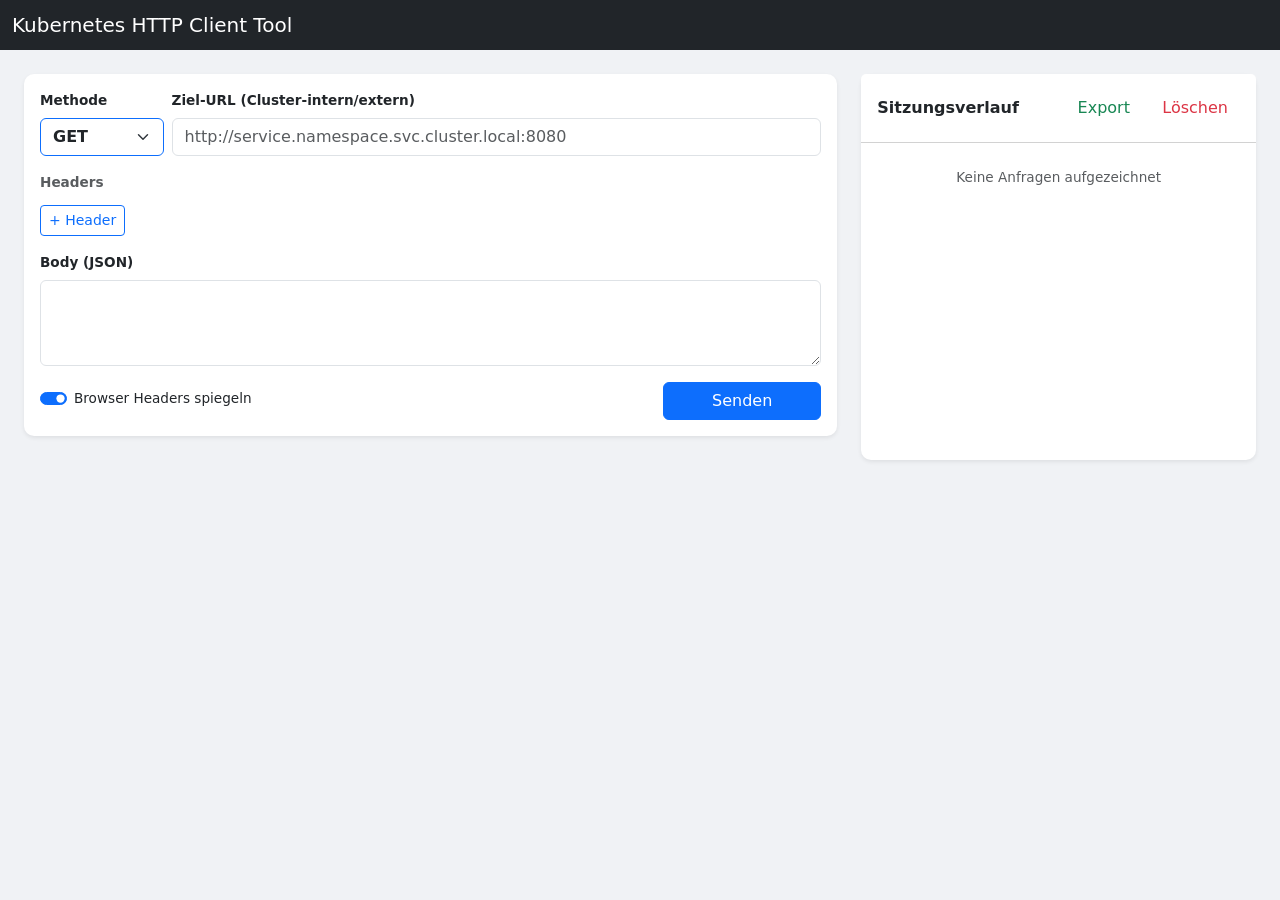
==== src/main/resources/templates/index.html @ dfe15bff "added html view for sending requests and store history of recent requests" ====
<!DOCTYPE html>
<html lang="de" xmlns:th="http://www.thymeleaf.org">
<head>
    <meta charset="UTF-8">
    <meta name="viewport" content="width=device-width, initial-scale=1.0">
    <title>K8s HTTP Debugger</title>
    <link href="https://cdn.jsdelivr.net/npm/bootstrap@5.3.0/dist/css/bootstrap.min.css" rel="stylesheet">
    <style>
        body { background-color: #f0f2f5; font-size: 0.85rem; }
        .card { border: none; border-radius: 10px; }
        .console { background-color: #1e1e1e; color: #d4d4d4; padding: 15px; border-radius: 6px; font-family: 'Consolas', monospace; white-space: pre-wrap; min-height: 150px; }
        .stacktrace { font-size: 0.7rem; color: #f87171; background: #2a2a2a; padding: 10px; margin-top: 10px; border-radius: 4px; display: none; overflow-x: auto; }
        .list-group-item { cursor: pointer; transition: background 0.2s; }
        .list-group-item:hover { background-color: #f8f9fa; }
    </style>
</head>
<body>

<nav class="navbar navbar-dark bg-dark mb-4">
    <div class="container-fluid">
        <span class="navbar-brand mb-0 h1">Kubernetes HTTP Client Tool</span>
    </div>
</nav>

<div class="container-fluid px-4">
    <div class="row g-4">
        <div class="col-lg-8">
            <div class="card shadow-sm mb-4">
                <div class="card-body">
                    <form id="httpForm">
                        <div class="row g-2 mb-3">
                            <div class="col-md-2">
                                <label class="form-label fw-bold">Methode</label>
                                <select id="method" class="form-select fw-bold border-primary">
                                    <option>GET</option><option>POST</option><option>PUT</option><option>DELETE</option>
                                </select>
                            </div>
                            <div class="col-md-10">
                                <label class="form-label fw-bold">Ziel-URL (Cluster-intern/extern)</label>
                                <input type="text" id="url" class="form-control" placeholder="http://service.namespace.svc.cluster.local:8080" required>
                            </div>
                        </div>

                        <div class="mb-3">
                            <label class="form-label fw-bold text-muted">Headers</label>
                            <div id="headerContainer"></div>
                            <button type="button" id="addHeaderBtn" class="btn btn-sm btn-outline-primary mt-1">+ Header</button>
                        </div>

                        <div class="mb-3">
                            <label class="form-label fw-bold">Body (JSON)</label>
                            <textarea id="body" class="form-control" rows="3" style="font-family: monospace;"></textarea>
                        </div>

                        <div class="d-flex justify-content-between align-items-center">
                            <div class="form-check form-switch">
                                <input class="form-check-input" type="checkbox" id="copyHeaders" checked>
                                <label class="form-check-label">Browser Headers spiegeln</label>
                            </div>
                            <button type="submit" id="submitBtn" class="btn btn-primary px-5">Senden</button>
                        </div>
                    </form>
                </div>
            </div>

            <div id="resultArea" style="display:none;">
                <div class="d-flex align-items-center mb-2">
                    <span id="statusBadge" class="badge"></span>
                    <small id="responseTime" class="ms-3 text-muted fw-bold"></small>
                </div>

                <div id="errorBox" class="alert alert-danger shadow-sm" style="display:none;">
                    <h6 id="errorSummary" class="fw-bold mb-1"></h6>
                    <p id="errorDetail" class="small mb-2"></p>
                    <button type="button" id="toggleStackBtn" class="btn btn-sm btn-outline-danger">Stacktrace Details</button>
                    <pre id="stacktraceArea" class="stacktrace"></pre>
                </div>

                <pre id="responseOutput" class="console shadow-sm"></pre>
            </div>
        </div>

        <div class="col-lg-4">
            <div class="card shadow-sm h-100">
                <div class="card-header bg-white d-flex justify-content-between align-items-center py-3">
                    <h6 class="mb-0 fw-bold">Sitzungsverlauf</h6>
                    <div>
                        <button class="btn btn-xs btn-outline-success border-0 me-1" id="exportHistoryBtn" title="Als JSON exportieren">
                            Export
                        </button>
                        <button class="btn btn-xs btn-outline-danger border-0" id="clearHistoryBtn">Löschen</button>
                    </div>
                </div>
                <div id="historyList" class="list-group list-group-flush overflow-auto" style="max-height: 75vh;">
                    <div id="emptyHistoryMsg" class="p-4 text-center text-muted italic">Keine Anfragen aufgezeichnet</div>
                </div>
            </div>
        </div>
    </div>
</div>

<script src="/js/http-client.js"></script>
</body>
</html>
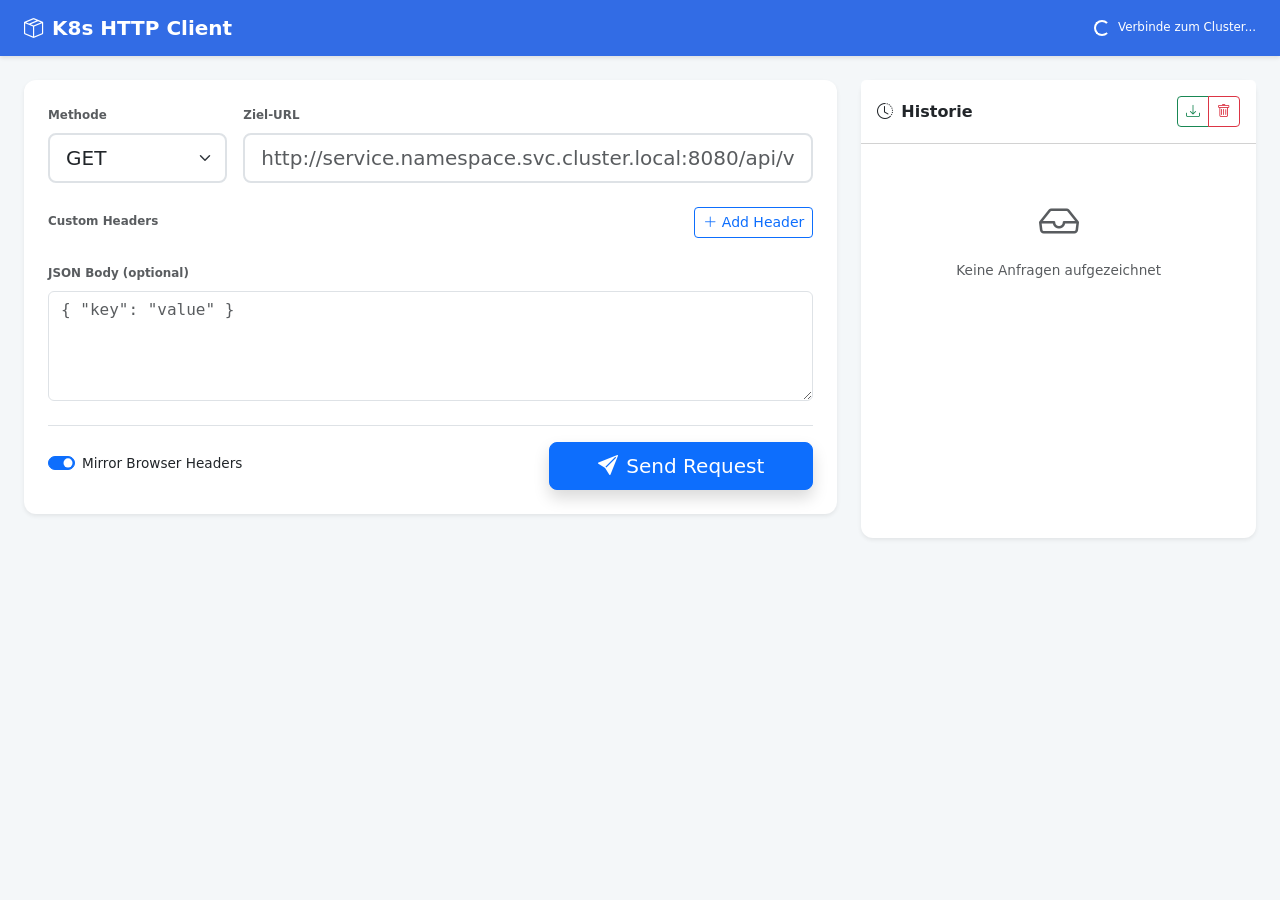
==== commit d347ea38: "split of http and k8s client" ====
--- a/src/main/resources/templates/index.html
+++ b/src/main/resources/templates/index.html
@@ -3,77 +3,128 @@
 <head>
     <meta charset="UTF-8">
     <meta name="viewport" content="width=device-width, initial-scale=1.0">
-    <title>K8s HTTP Debugger</title>
+    <title>K8s HTTP Debugger & Istio Analyzer</title>
+    
     <link href="https://cdn.jsdelivr.net/npm/bootstrap@5.3.0/dist/css/bootstrap.min.css" rel="stylesheet">
+    <link rel="stylesheet" href="https://cdn.jsdelivr.net/npm/bootstrap-icons@1.11.0/font/bootstrap-icons.css">
+    
     <style>
-        body { background-color: #f0f2f5; font-size: 0.85rem; }
-        .card { border: none; border-radius: 10px; }
-        .console { background-color: #1e1e1e; color: #d4d4d4; padding: 15px; border-radius: 6px; font-family: 'Consolas', monospace; white-space: pre-wrap; min-height: 150px; }
-        .stacktrace { font-size: 0.7rem; color: #f87171; background: #2a2a2a; padding: 10px; margin-top: 10px; border-radius: 4px; display: none; overflow-x: auto; }
-        .list-group-item { cursor: pointer; transition: background 0.2s; }
-        .list-group-item:hover { background-color: #f8f9fa; }
+        :root { --k8s-blue: #326ce5; --istio-blue: #466bb0; }
+        body { background-color: #f4f7f9; font-size: 0.85rem; }
+        .navbar { background-color: var(--k8s-blue); box-shadow: 0 2px 4px rgba(0,0,0,0.1); }
+        .card { border: none; border-radius: 12px; transition: transform 0.2s; }
+        .console { 
+            background-color: #1e1e1e; 
+            color: #d4d4d4; 
+            padding: 1.5rem; 
+            border-radius: 8px; 
+            font-family: 'Fira Code', 'Consolas', monospace; 
+            white-space: pre-wrap; 
+            min-height: 200px;
+            box-shadow: inset 0 2px 10px rgba(0,0,0,0.5);
+        }
+        .stacktrace { font-size: 0.75rem; color: #fca5a5; background: #2d2d2d; padding: 1rem; border-radius: 6px; display: none; margin-top: 1rem; }
+        .history-scroll { max-height: calc(100vh - 200px); overflow-y: auto; }
+        .badge-istio { background-color: var(--istio-blue); }
+        .header-row input { border-radius: 4px; }
+        .diagnostic-card { border-left: 5px solid var(--istio-blue); }
     </style>
 </head>
 <body>
 
-<nav class="navbar navbar-dark bg-dark mb-4">
-    <div class="container-fluid">
-        <span class="navbar-brand mb-0 h1">Kubernetes HTTP Client Tool</span>
+<nav class="navbar navbar-dark mb-4">
+    <div class="container-fluid px-4">
+        <span class="navbar-brand fw-bold">
+            <i class="bi bi-box-seam me-2"></i>K8s HTTP Client
+        </span>
+        <div id="k8sContext" class="d-flex align-items-center text-white">
+            <div class="spinner-border spinner-border-sm me-2" role="status"></div>
+            <span class="small">Verbinde zum Cluster...</span>
+        </div>
     </div>
 </nav>
 
 <div class="container-fluid px-4">
     <div class="row g-4">
+        
         <div class="col-lg-8">
             <div class="card shadow-sm mb-4">
-                <div class="card-body">
+                <div class="card-body p-4">
                     <form id="httpForm">
-                        <div class="row g-2 mb-3">
-                            <div class="col-md-2">
-                                <label class="form-label fw-bold">Methode</label>
-                                <select id="method" class="form-select fw-bold border-primary">
-                                    <option>GET</option><option>POST</option><option>PUT</option><option>DELETE</option>
+                        <div class="row g-3 mb-4">
+                            <div class="col-md-3">
+                                <label class="form-label fw-bold text-muted small uppercase">Methode</label>
+                                <select id="method" class="form-select form-select-lg border-2">
+                                    <option>GET</option><option>POST</option><option>PUT</option>
+                                    <option>DELETE</option><option>PATCH</option>
                                 </select>
                             </div>
-                            <div class="col-md-10">
-                                <label class="form-label fw-bold">Ziel-URL (Cluster-intern/extern)</label>
-                                <input type="text" id="url" class="form-control" placeholder="http://service.namespace.svc.cluster.local:8080" required>
+                            <div class="col-md-9">
+                                <label class="form-label fw-bold text-muted small uppercase">Ziel-URL</label>
+                                <input type="text" id="url" class="form-control form-control-lg border-2" 
+                                       placeholder="http://service.namespace.svc.cluster.local:8080/api/v1" required>
                             </div>
                         </div>
 
-                        <div class="mb-3">
-                            <label class="form-label fw-bold text-muted">Headers</label>
+                        <div class="mb-4">
+                            <div class="d-flex justify-content-between align-items-center mb-2">
+                                <label class="form-label fw-bold text-muted small mb-0">Custom Headers</label>
+                                <button type="button" id="addHeaderBtn" class="btn btn-sm btn-outline-primary">
+                                    <i class="bi bi-plus-lg"></i> Add Header
+                                </button>
+                            </div>
                             <div id="headerContainer"></div>
-                            <button type="button" id="addHeaderBtn" class="btn btn-sm btn-outline-primary mt-1">+ Header</button>
                         </div>
 
-                        <div class="mb-3">
-                            <label class="form-label fw-bold">Body (JSON)</label>
-                            <textarea id="body" class="form-control" rows="3" style="font-family: monospace;"></textarea>
+                        <div class="mb-4">
+                            <label class="form-label fw-bold text-muted small">JSON Body (optional)</label>
+                            <textarea id="body" class="form-control" rows="4" 
+                                      placeholder='{ "key": "value" }' style="font-family: monospace;"></textarea>
                         </div>
 
-                        <div class="d-flex justify-content-between align-items-center">
+                        <div class="d-flex justify-content-between align-items-center border-top pt-3">
                             <div class="form-check form-switch">
                                 <input class="form-check-input" type="checkbox" id="copyHeaders" checked>
-                                <label class="form-check-label">Browser Headers spiegeln</label>
+                                <label class="form-check-label" for="copyHeaders">Mirror Browser Headers</label>
                             </div>
-                            <button type="submit" id="submitBtn" class="btn btn-primary px-5">Senden</button>
+                            <button type="submit" id="submitBtn" class="btn btn-primary btn-lg px-5 shadow">
+                                <i class="bi bi-send-fill me-2"></i>Send Request
+                            </button>
                         </div>
                     </form>
                 </div>
             </div>
 
             <div id="resultArea" style="display:none;">
-                <div class="d-flex align-items-center mb-2">
-                    <span id="statusBadge" class="badge"></span>
-                    <small id="responseTime" class="ms-3 text-muted fw-bold"></small>
+                <div class="d-flex align-items-center justify-content-between mb-3">
+                    <div>
+                        <span id="statusBadge" class="badge fs-6 shadow-sm"></span>
+                        <span id="responseTime" class="ms-3 text-muted small fw-bold"></span>
+                    </div>
+                    <button type="button" id="k8sDiagnoseBtn" class="btn btn-sm btn-info text-white shadow-sm">
+                        <i class="bi bi-shield-check me-1"></i>K8s/Istio Diagnose
+                    </button>
                 </div>
 
-                <div id="errorBox" class="alert alert-danger shadow-sm" style="display:none;">
-                    <h6 id="errorSummary" class="fw-bold mb-1"></h6>
-                    <p id="errorDetail" class="small mb-2"></p>
-                    <button type="button" id="toggleStackBtn" class="btn btn-sm btn-outline-danger">Stacktrace Details</button>
+                <div id="errorBox" class="alert alert-danger shadow-sm border-0" style="display:none;">
+                    <div class="d-flex">
+                        <i class="bi bi-exclamation-triangle-fill fs-4 me-3"></i>
+                        <div>
+                            <h6 id="errorSummary" class="fw-bold mb-1"></h6>
+                            <p id="errorDetail" class="small mb-2"></p>
+                            <button type="button" id="toggleStackBtn" class="btn btn-xs btn-outline-danger py-0">Stacktrace</button>
+                        </div>
+                    </div>
                     <pre id="stacktraceArea" class="stacktrace"></pre>
+                </div>
+
+                <div id="istioPanel" class="card shadow-sm diagnostic-card mb-4" style="display:none;">
+                    <div class="card-header bg-white border-0 d-flex justify-content-between align-items-center pt-3">
+                        <h6 class="mb-0 text-primary fw-bold"><i class="bi bi-diagram-3-fill me-2"></i>Istio Networking Context</h6>
+                        <button type="button" class="btn-close" onclick="this.closest('#istioPanel').style.display='none'"></button>
+                    </div>
+                    <div class="card-body" id="istioContent">
+                        </div>
                 </div>
 
                 <pre id="responseOutput" class="console shadow-sm"></pre>
@@ -81,24 +132,33 @@
         </div>
 
         <div class="col-lg-4">
-            <div class="card shadow-sm h-100">
-                <div class="card-header bg-white d-flex justify-content-between align-items-center py-3">
-                    <h6 class="mb-0 fw-bold">Sitzungsverlauf</h6>
-                    <div>
-                        <button class="btn btn-xs btn-outline-success border-0 me-1" id="exportHistoryBtn" title="Als JSON exportieren">
-                            Export
+            <div class="card shadow-sm h-100 border-0">
+                <div class="card-header bg-white py-3 d-flex justify-content-between align-items-center">
+                    <h6 class="mb-0 fw-bold"><i class="bi bi-clock-history me-2"></i>Historie</h6>
+                    <div class="btn-group">
+                        <button class="btn btn-sm btn-outline-success" id="exportHistoryBtn" title="Export Log">
+                            <i class="bi bi-download"></i>
                         </button>
-                        <button class="btn btn-xs btn-outline-danger border-0" id="clearHistoryBtn">Löschen</button>
+                        <button class="btn btn-sm btn-outline-danger" id="clearHistoryBtn" title="Clear All">
+                            <i class="bi bi-trash"></i>
+                        </button>
                     </div>
                 </div>
-                <div id="historyList" class="list-group list-group-flush overflow-auto" style="max-height: 75vh;">
-                    <div id="emptyHistoryMsg" class="p-4 text-center text-muted italic">Keine Anfragen aufgezeichnet</div>
+                <div class="card-body p-0">
+                    <div id="historyList" class="list-group list-group-flush history-scroll">
+                        <div id="emptyHistoryMsg" class="p-5 text-center text-muted">
+                            <i class="bi bi-inbox fs-1 d-block mb-2"></i>
+                            Keine Anfragen aufgezeichnet
+                        </div>
+                    </div>
                 </div>
             </div>
         </div>
     </div>
 </div>
 
+<script src="/js/k8s-client.js"></script>
 <script src="/js/http-client.js"></script>
+
 </body>
 </html>
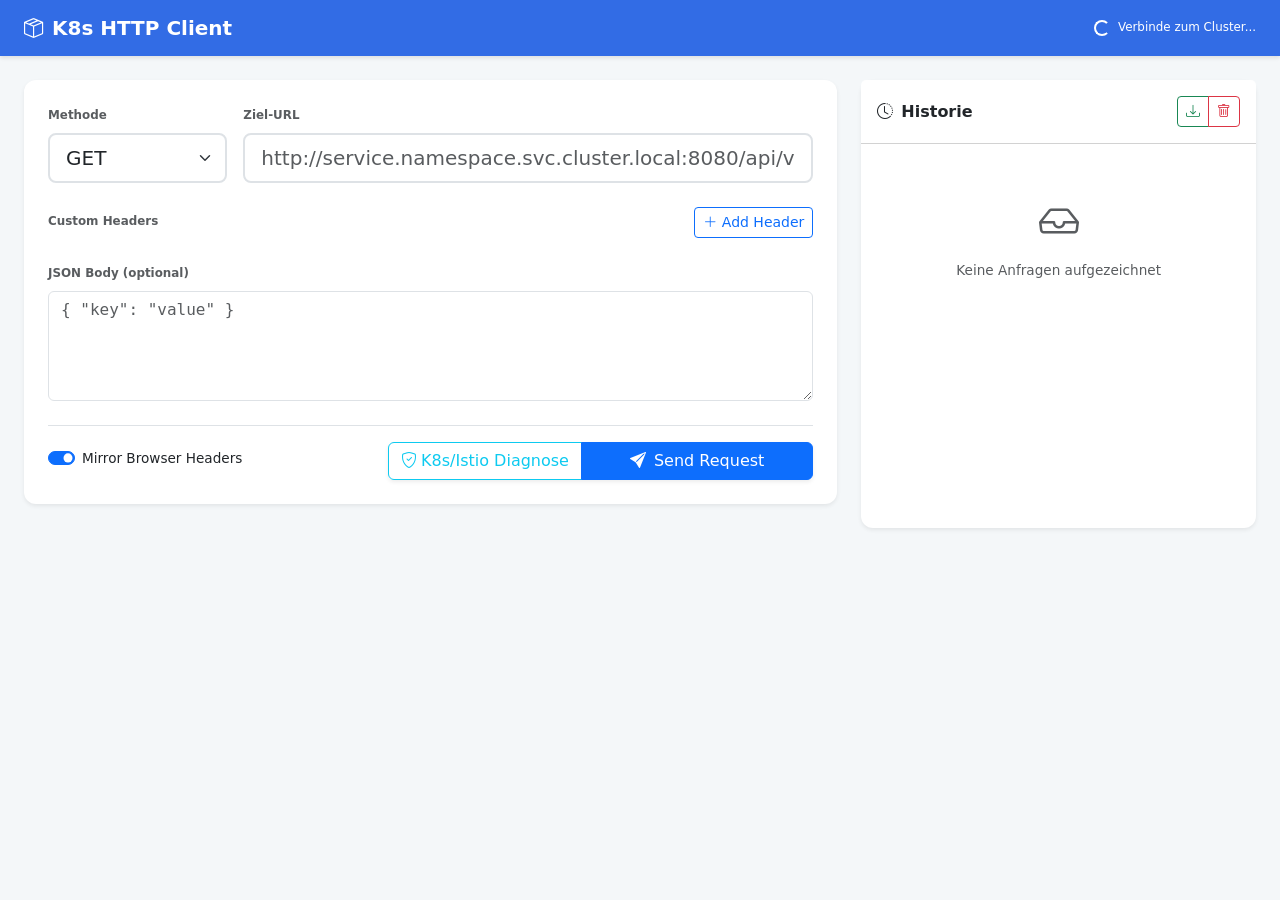
==== commit a3dfa88c: "moved k8s button" ====
--- a/src/main/resources/templates/index.html
+++ b/src/main/resources/templates/index.html
@@ -1,164 +1,215 @@
 <!DOCTYPE html>
 <html lang="de" xmlns:th="http://www.thymeleaf.org">
+
 <head>
     <meta charset="UTF-8">
     <meta name="viewport" content="width=device-width, initial-scale=1.0">
     <title>K8s HTTP Debugger & Istio Analyzer</title>
-    
+
     <link href="https://cdn.jsdelivr.net/npm/bootstrap@5.3.0/dist/css/bootstrap.min.css" rel="stylesheet">
     <link rel="stylesheet" href="https://cdn.jsdelivr.net/npm/bootstrap-icons@1.11.0/font/bootstrap-icons.css">
-    
+
     <style>
-        :root { --k8s-blue: #326ce5; --istio-blue: #466bb0; }
-        body { background-color: #f4f7f9; font-size: 0.85rem; }
-        .navbar { background-color: var(--k8s-blue); box-shadow: 0 2px 4px rgba(0,0,0,0.1); }
-        .card { border: none; border-radius: 12px; transition: transform 0.2s; }
-        .console { 
-            background-color: #1e1e1e; 
-            color: #d4d4d4; 
-            padding: 1.5rem; 
-            border-radius: 8px; 
-            font-family: 'Fira Code', 'Consolas', monospace; 
-            white-space: pre-wrap; 
+        :root {
+            --k8s-blue: #326ce5;
+            --istio-blue: #466bb0;
+        }
+
+        body {
+            background-color: #f4f7f9;
+            font-size: 0.85rem;
+        }
+
+        .navbar {
+            background-color: var(--k8s-blue);
+            box-shadow: 0 2px 4px rgba(0, 0, 0, 0.1);
+        }
+
+        .card {
+            border: none;
+            border-radius: 12px;
+            transition: transform 0.2s;
+        }
+
+        .console {
+            background-color: #1e1e1e;
+            color: #d4d4d4;
+            padding: 1.5rem;
+            border-radius: 8px;
+            font-family: 'Fira Code', 'Consolas', monospace;
+            white-space: pre-wrap;
             min-height: 200px;
-            box-shadow: inset 0 2px 10px rgba(0,0,0,0.5);
-        }
-        .stacktrace { font-size: 0.75rem; color: #fca5a5; background: #2d2d2d; padding: 1rem; border-radius: 6px; display: none; margin-top: 1rem; }
-        .history-scroll { max-height: calc(100vh - 200px); overflow-y: auto; }
-        .badge-istio { background-color: var(--istio-blue); }
-        .header-row input { border-radius: 4px; }
-        .diagnostic-card { border-left: 5px solid var(--istio-blue); }
+            box-shadow: inset 0 2px 10px rgba(0, 0, 0, 0.5);
+        }
+
+        .stacktrace {
+            font-size: 0.75rem;
+            color: #fca5a5;
+            background: #2d2d2d;
+            padding: 1rem;
+            border-radius: 6px;
+            display: none;
+            margin-top: 1rem;
+        }
+
+        .history-scroll {
+            max-height: calc(100vh - 200px);
+            overflow-y: auto;
+        }
+
+        .badge-istio {
+            background-color: var(--istio-blue);
+        }
+
+        .header-row input {
+            border-radius: 4px;
+        }
+
+        .diagnostic-card {
+            border-left: 5px solid var(--istio-blue);
+        }
     </style>
 </head>
+
 <body>
 
-<nav class="navbar navbar-dark mb-4">
+    <nav class="navbar navbar-dark mb-4">
+        <div class="container-fluid px-4">
+            <span class="navbar-brand fw-bold">
+                <i class="bi bi-box-seam me-2"></i>K8s HTTP Client
+            </span>
+            <div id="k8sContext" class="d-flex align-items-center text-white">
+                <div class="spinner-border spinner-border-sm me-2" role="status"></div>
+                <span class="small">Verbinde zum Cluster...</span>
+            </div>
+        </div>
+    </nav>
+
     <div class="container-fluid px-4">
-        <span class="navbar-brand fw-bold">
-            <i class="bi bi-box-seam me-2"></i>K8s HTTP Client
-        </span>
-        <div id="k8sContext" class="d-flex align-items-center text-white">
-            <div class="spinner-border spinner-border-sm me-2" role="status"></div>
-            <span class="small">Verbinde zum Cluster...</span>
-        </div>
-    </div>
-</nav>
-
-<div class="container-fluid px-4">
-    <div class="row g-4">
-        
-        <div class="col-lg-8">
-            <div class="card shadow-sm mb-4">
-                <div class="card-body p-4">
-                    <form id="httpForm">
-                        <div class="row g-3 mb-4">
-                            <div class="col-md-3">
-                                <label class="form-label fw-bold text-muted small uppercase">Methode</label>
-                                <select id="method" class="form-select form-select-lg border-2">
-                                    <option>GET</option><option>POST</option><option>PUT</option>
-                                    <option>DELETE</option><option>PATCH</option>
-                                </select>
-                            </div>
-                            <div class="col-md-9">
-                                <label class="form-label fw-bold text-muted small uppercase">Ziel-URL</label>
-                                <input type="text" id="url" class="form-control form-control-lg border-2" 
-                                       placeholder="http://service.namespace.svc.cluster.local:8080/api/v1" required>
-                            </div>
-                        </div>
-
-                        <div class="mb-4">
-                            <div class="d-flex justify-content-between align-items-center mb-2">
-                                <label class="form-label fw-bold text-muted small mb-0">Custom Headers</label>
-                                <button type="button" id="addHeaderBtn" class="btn btn-sm btn-outline-primary">
-                                    <i class="bi bi-plus-lg"></i> Add Header
-                                </button>
-                            </div>
-                            <div id="headerContainer"></div>
-                        </div>
-
-                        <div class="mb-4">
-                            <label class="form-label fw-bold text-muted small">JSON Body (optional)</label>
-                            <textarea id="body" class="form-control" rows="4" 
-                                      placeholder='{ "key": "value" }' style="font-family: monospace;"></textarea>
-                        </div>
-
-                        <div class="d-flex justify-content-between align-items-center border-top pt-3">
-                            <div class="form-check form-switch">
-                                <input class="form-check-input" type="checkbox" id="copyHeaders" checked>
-                                <label class="form-check-label" for="copyHeaders">Mirror Browser Headers</label>
-                            </div>
-                            <button type="submit" id="submitBtn" class="btn btn-primary btn-lg px-5 shadow">
-                                <i class="bi bi-send-fill me-2"></i>Send Request
-                            </button>
-                        </div>
-                    </form>
+        <div class="row g-4">
+
+            <div class="col-lg-8">
+                <div class="card shadow-sm mb-4">
+                    <div class="card-body p-4">
+                        <form id="httpForm">
+                            <div class="row g-3 mb-4">
+                                <div class="col-md-3">
+                                    <label class="form-label fw-bold text-muted small uppercase">Methode</label>
+                                    <select id="method" class="form-select form-select-lg border-2">
+                                        <option>GET</option>
+                                        <option>POST</option>
+                                        <option>PUT</option>
+                                        <option>DELETE</option>
+                                        <option>PATCH</option>
+                                    </select>
+                                </div>
+                                <div class="col-md-9">
+                                    <label class="form-label fw-bold text-muted small uppercase">Ziel-URL</label>
+                                    <input type="text" id="url" class="form-control form-control-lg border-2"
+                                        placeholder="http://service.namespace.svc.cluster.local:8080/api/v1" required>
+                                </div>
+                            </div>
+
+                            <div class="mb-4">
+                                <div class="d-flex justify-content-between align-items-center mb-2">
+                                    <label class="form-label fw-bold text-muted small mb-0">Custom Headers</label>
+                                    <button type="button" id="addHeaderBtn" class="btn btn-sm btn-outline-primary">
+                                        <i class="bi bi-plus-lg"></i> Add Header
+                                    </button>
+                                </div>
+                                <div id="headerContainer"></div>
+                            </div>
+
+                            <div class="mb-4">
+                                <label class="form-label fw-bold text-muted small">JSON Body (optional)</label>
+                                <textarea id="body" class="form-control" rows="4" placeholder='{ "key": "value" }'
+                                    style="font-family: monospace;"></textarea>
+                            </div>
+
+                            <div class="d-flex justify-content-between align-items-center border-top pt-3">
+                                <div class="form-check form-switch">
+                                    <input class="form-check-input" type="checkbox" id="copyHeaders" checked>
+                                    <label class="form-check-label" for="copyHeaders">Mirror Browser Headers</label>
+                                </div>
+                                <div class="btn-group shadow-sm">
+                                    <button type="button" id="k8sDiagnoseBtn" class="btn btn-outline-info">
+                                        <i class="bi bi-shield-check me-1"></i>K8s/Istio Diagnose
+                                    </button>
+                                    <button type="submit" id="submitBtn" class="btn btn-primary px-5">
+                                        <i class="bi bi-send-fill me-2"></i>Send Request
+                                    </button>
+                                </div>
+                            </div>
+                        </form>
+                    </div>
+                </div>
+
+                <div id="resultArea" style="display:none;">
+                    <div class="d-flex align-items-center justify-content-between mb-3">
+                        <div>
+                            <span id="statusBadge" class="badge fs-6 shadow-sm"></span>
+                            <span id="responseTime" class="ms-3 text-muted small fw-bold"></span>
+                        </div>
+                    </div>
+
+                    <div id="errorBox" class="alert alert-danger shadow-sm border-0" style="display:none;">
+                        <div class="d-flex">
+                            <i class="bi bi-exclamation-triangle-fill fs-4 me-3"></i>
+                            <div>
+                                <h6 id="errorSummary" class="fw-bold mb-1"></h6>
+                                <p id="errorDetail" class="small mb-2"></p>
+                                <button type="button" id="toggleStackBtn"
+                                    class="btn btn-xs btn-outline-danger py-0">Stacktrace</button>
+                            </div>
+                        </div>
+                        <pre id="stacktraceArea" class="stacktrace"></pre>
+                    </div>
+
+                    <div id="istioPanel" class="card shadow-sm diagnostic-card mb-4" style="display:none;">
+                        <div
+                            class="card-header bg-white border-0 d-flex justify-content-between align-items-center pt-3">
+                            <h6 class="mb-0 text-primary fw-bold"><i class="bi bi-diagram-3-fill me-2"></i>Istio
+                                Networking Context</h6>
+                            <button type="button" class="btn-close"
+                                onclick="this.closest('#istioPanel').style.display='none'"></button>
+                        </div>
+                        <div class="card-body" id="istioContent">
+                        </div>
+                    </div>
+
+                    <pre id="responseOutput" class="console shadow-sm"></pre>
                 </div>
             </div>
 
-            <div id="resultArea" style="display:none;">
-                <div class="d-flex align-items-center justify-content-between mb-3">
-                    <div>
-                        <span id="statusBadge" class="badge fs-6 shadow-sm"></span>
-                        <span id="responseTime" class="ms-3 text-muted small fw-bold"></span>
-                    </div>
-                    <button type="button" id="k8sDiagnoseBtn" class="btn btn-sm btn-info text-white shadow-sm">
-                        <i class="bi bi-shield-check me-1"></i>K8s/Istio Diagnose
-                    </button>
-                </div>
-
-                <div id="errorBox" class="alert alert-danger shadow-sm border-0" style="display:none;">
-                    <div class="d-flex">
-                        <i class="bi bi-exclamation-triangle-fill fs-4 me-3"></i>
-                        <div>
-                            <h6 id="errorSummary" class="fw-bold mb-1"></h6>
-                            <p id="errorDetail" class="small mb-2"></p>
-                            <button type="button" id="toggleStackBtn" class="btn btn-xs btn-outline-danger py-0">Stacktrace</button>
-                        </div>
-                    </div>
-                    <pre id="stacktraceArea" class="stacktrace"></pre>
-                </div>
-
-                <div id="istioPanel" class="card shadow-sm diagnostic-card mb-4" style="display:none;">
-                    <div class="card-header bg-white border-0 d-flex justify-content-between align-items-center pt-3">
-                        <h6 class="mb-0 text-primary fw-bold"><i class="bi bi-diagram-3-fill me-2"></i>Istio Networking Context</h6>
-                        <button type="button" class="btn-close" onclick="this.closest('#istioPanel').style.display='none'"></button>
-                    </div>
-                    <div class="card-body" id="istioContent">
-                        </div>
-                </div>
-
-                <pre id="responseOutput" class="console shadow-sm"></pre>
-            </div>
-        </div>
-
-        <div class="col-lg-4">
-            <div class="card shadow-sm h-100 border-0">
-                <div class="card-header bg-white py-3 d-flex justify-content-between align-items-center">
-                    <h6 class="mb-0 fw-bold"><i class="bi bi-clock-history me-2"></i>Historie</h6>
-                    <div class="btn-group">
-                        <button class="btn btn-sm btn-outline-success" id="exportHistoryBtn" title="Export Log">
-                            <i class="bi bi-download"></i>
-                        </button>
-                        <button class="btn btn-sm btn-outline-danger" id="clearHistoryBtn" title="Clear All">
-                            <i class="bi bi-trash"></i>
-                        </button>
-                    </div>
-                </div>
-                <div class="card-body p-0">
-                    <div id="historyList" class="list-group list-group-flush history-scroll">
-                        <div id="emptyHistoryMsg" class="p-5 text-center text-muted">
-                            <i class="bi bi-inbox fs-1 d-block mb-2"></i>
-                            Keine Anfragen aufgezeichnet
+            <div class="col-lg-4">
+                <div class="card shadow-sm h-100 border-0">
+                    <div class="card-header bg-white py-3 d-flex justify-content-between align-items-center">
+                        <h6 class="mb-0 fw-bold"><i class="bi bi-clock-history me-2"></i>Historie</h6>
+                        <div class="btn-group">
+                            <button class="btn btn-sm btn-outline-success" id="exportHistoryBtn" title="Export Log">
+                                <i class="bi bi-download"></i>
+                            </button>
+                            <button class="btn btn-sm btn-outline-danger" id="clearHistoryBtn" title="Clear All">
+                                <i class="bi bi-trash"></i>
+                            </button>
+                        </div>
+                    </div>
+                    <div class="card-body p-0">
+                        <div id="historyList" class="list-group list-group-flush history-scroll">
+                            <div id="emptyHistoryMsg" class="p-5 text-center text-muted">
+                                <i class="bi bi-inbox fs-1 d-block mb-2"></i>
+                                Keine Anfragen aufgezeichnet
+                            </div>
                         </div>
                     </div>
                 </div>
             </div>
         </div>
     </div>
-</div>
-
-<script src="/js/k8s-client.js"></script>
-<script src="/js/http-client.js"></script>
+
+    <script src="/js/k8s-client.js"></script>
+    <script src="/js/http-client.js"></script>
 
 </body>
+
 </html>
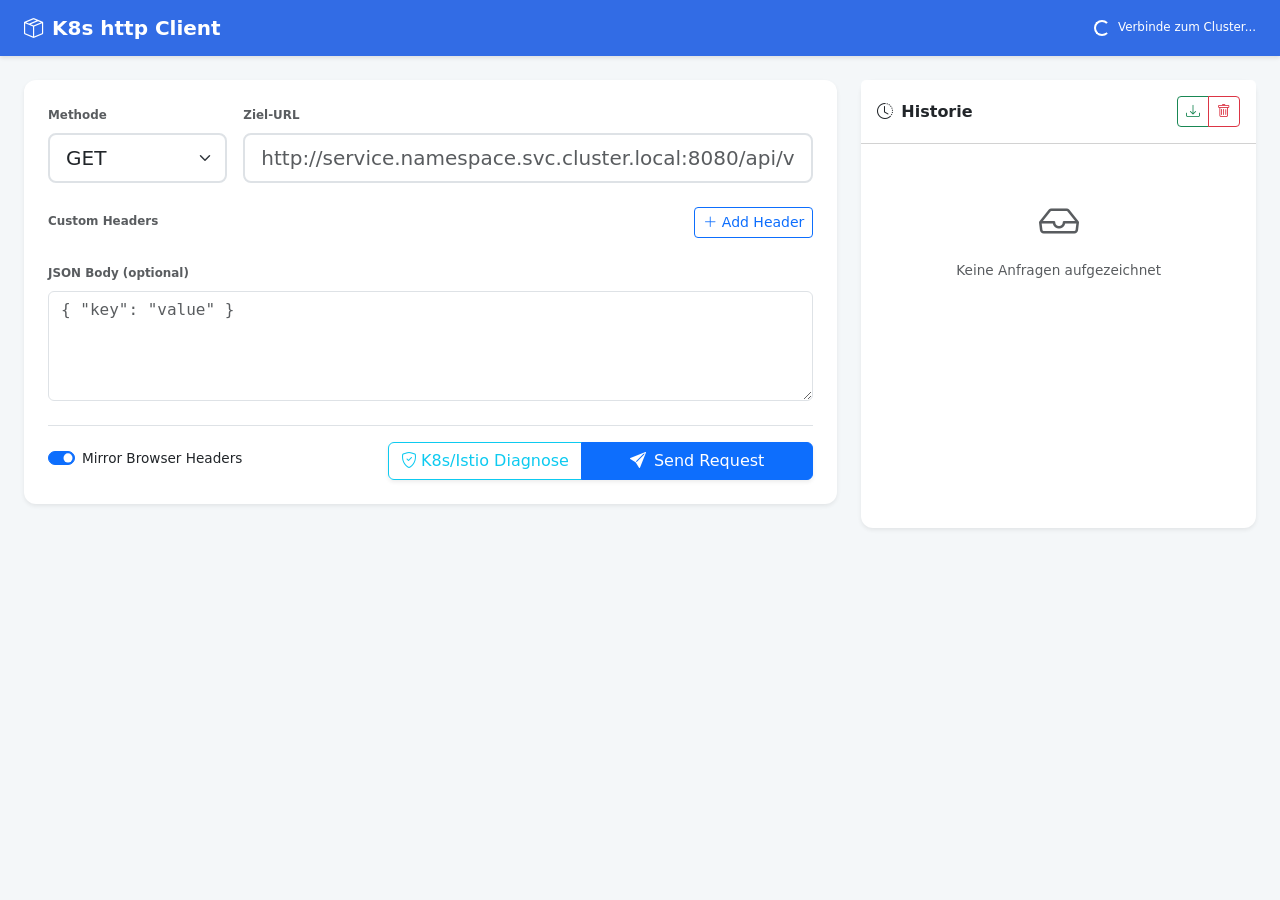
==== commit 889e3592: "added local storage" ====
--- a/src/main/resources/templates/index.html
+++ b/src/main/resources/templates/index.html
@@ -4,7 +4,7 @@
 <head>
     <meta charset="UTF-8">
     <meta name="viewport" content="width=device-width, initial-scale=1.0">
-    <title>K8s HTTP Debugger & Istio Analyzer</title>
+    <title>K8s http Debugger & Istio Analyzer</title>
 
     <link href="https://cdn.jsdelivr.net/npm/bootstrap@5.3.0/dist/css/bootstrap.min.css" rel="stylesheet">
     <link rel="stylesheet" href="https://cdn.jsdelivr.net/npm/bootstrap-icons@1.11.0/font/bootstrap-icons.css">
@@ -76,7 +76,7 @@
     <nav class="navbar navbar-dark mb-4">
         <div class="container-fluid px-4">
             <span class="navbar-brand fw-bold">
-                <i class="bi bi-box-seam me-2"></i>K8s HTTP Client
+                <i class="bi bi-box-seam me-2"></i>K8s http Client
             </span>
             <div id="k8sContext" class="d-flex align-items-center text-white">
                 <div class="spinner-border spinner-border-sm me-2" role="status"></div>
@@ -169,11 +169,47 @@
                         <div
                             class="card-header bg-white border-0 d-flex justify-content-between align-items-center pt-3">
                             <h6 class="mb-0 text-primary fw-bold"><i class="bi bi-diagram-3-fill me-2"></i>Istio
-                                Networking Context</h6>
+                                Networking & Sidecar Diagnose</h6>
                             <button type="button" class="btn-close"
-                                onclick="this.closest('#istioPanel').style.display='none'"></button>
-                        </div>
-                        <div class="card-body" id="istioContent">
+                                onclick="document.getElementById('istioPanel').style.display='none'"></button>
+                        </div>
+                        <div class="card-body">
+                            <ul class="nav nav-tabs mb-3" id="diagTabs" role="tablist">
+                                <li class="nav-実験">
+                                    <button class="nav-link active small" id="config-tab" data-bs-toggle="tab"
+                                        data-bs-target="#tab-config" type="button">
+                                        <i class="bi bi-gear-wide-connected me-1"></i>A) Config & Erreichbarkeit
+                                    </button>
+                                </li>
+                                <li class="nav-item">
+                                    <button class="nav-link small text-danger" id="errors-tab" data-bs-toggle="tab"
+                                        data-bs-target="#tab-errors" type="button">
+                                        <i class="bi bi-exclamation-octagon me-1"></i>B) Aktive Fehler-Metriken
+                                    </button>
+                                </li>
+                                <li class="nav-item">
+                                    <button class="nav-link small" id="resources-tab" data-bs-toggle="tab"
+                                        data-bs-target="#tab-resources" type="button">
+                                        <i class="bi bi-info-square me-1"></i>C) Pod Kontext
+                                    </button>
+                                </li>
+                            </ul>
+
+                            <div class="tab-content" id="istioContent">
+                                <div class="tab-pane fade show active" id="tab-config" role="tabpanel">
+                                    <div id="configDisplay">
+                                        <div class="text-muted small p-3">Lade Konfigurationsdaten...</div>
+                                    </div>
+                                </div>
+                                <div class="tab-pane fade" id="tab-errors" role="tabpanel">
+                                    <div id="errorDisplay">
+                                        <div class="text-muted small p-3">Analysiere Statistiken...</div>
+                                    </div>
+                                </div>
+                                <div class="tab-pane fade" id="tab-resources" role="tabpanel">
+                                    <div id="resourceDisplay"></div>
+                                </div>
+                            </div>
                         </div>
                     </div>
 
@@ -207,6 +243,7 @@
         </div>
     </div>
 
+    <script src="https://cdn.jsdelivr.net/npm/bootstrap@5.3.0/dist/js/bootstrap.bundle.min.js"></script>
     <script src="/js/k8s-client.js"></script>
     <script src="/js/http-client.js"></script>
 
